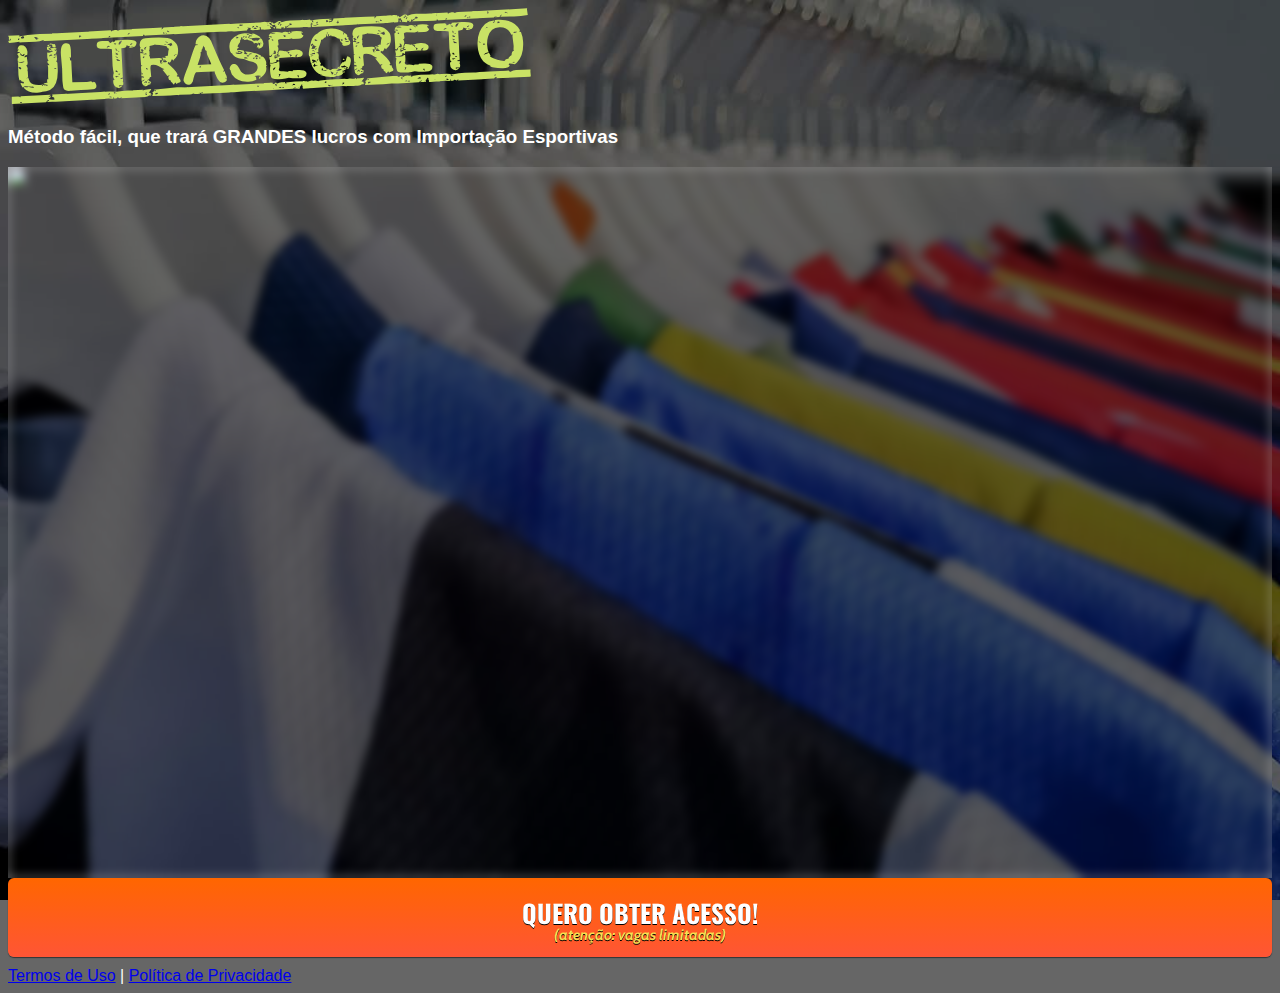
==== index.html @ 6f780f68 "Add files via upload" ====
<!DOCTYPE html>
<html lang="pt-br">
  <head>
    <meta charset="utf-8">
    <meta name="viewport" content="width=device-width, initial-scale=1, shrink-to-fit=no">

    <link rel="stylesheet" href="https://stackpath.bootstrapcdn.com/bootstrap/4.1.3/css/bootstrap.min.css" integrity="sha384-MCw98/SFnGE8fJT3GXwEOngsV7Zt27NXFoaoApmYm81iuXoPkFOJwJ8ERdknLPMO" crossorigin="anonymous">

    <link rel="preconnect" href="https://fonts.googleapis.com">
    <link rel="preconnect" href="https://fonts.gstatic.com" crossorigin>
    <link href="https://fonts.googleapis.com/css2?family=Cabin:ital,wght@0,400;0,500;0,600;0,700;1,400;1,500;1,600;1,700&family=Dosis:wght@200;300;400;500;600;700;800&family=Oswald:wght@200;300;400;500;600;700&family=Signika:wght@300;400;500;600;700&display=swap" rel="stylesheet">

    <link rel="stylesheet" href="./assets/css/com.css">

    <!-- Título da Página -->
    <title>Alta Renda com Importação</title>
    
    <style type="text/css">
      body {
        color: white;
        background-image: url("assets/img/bg.jpg");
        background-color: rgba(0, 0, 0, 0.6);
        background-position: center;
        background-size: cover;
        background-attachment: fixed;
        background-blend-mode: darken;
      }
    </style>

  </head>
  <body>
    
    <header class="py-4">
      <div class="container">
        <div class="row justify-content-center">
          <div class="col-lg-8 text-center">
            <!-- Imagem Ultrasecreto -->
            <img class="img-fluid" src="./assets/img/ultrasecreto.svg">

            <!-- Headline -->
            <h3 class="my-4"><b>Método fácil, que trará GRANDES lucros com Importação Esportivas</b></h3>

            <!-- VSL -->
        <div id="vid_63692af10539470009a334ed" style="position:relative;width:100%;padding: 56.25% 0 0;"><img id="thumb_63692af10539470009a334ed" src="https://images.converteai.net/c1c82f82-3448-4900-b22b-81e155a5c484/players/63692af10539470009a334ed/thumbnail.jpg" style="position:absolute;top:0;left:0;width:100%;height:100%;object-fit:cover;display:block;"><div id="backdrop_63692af10539470009a334ed" style="position:absolute;top:0;width:100%;height:100%;-webkit-backdrop-filter:blur(5px);backdrop-filter:blur(5px);"></div></div><script type="text/javascript" id="scr_63692af10539470009a334ed">var s=document.createElement("script");s.src="https://scripts.converteai.net/c1c82f82-3448-4900-b22b-81e155a5c484/players/63692af10539470009a334ed/player.js",s.async=!0,document.head.appendChild(s);</script>

            <!-- Botão -->
            <div id="cta1" class="mt-4 d-none">
              <a href="https://pay.kiwify.com.br/ub7yOlN" class="a-btn" style="text-decoration: none;">
                <span class="span-btn">QUERO OBTER ACESSO!</span>
                <span class="span-btn2">(atenção: vagas limitadas)</span>
              </a>
            </div>

            <!-- Termos de Uso e Política de Privacidade -->
            <div class="text-white mt-4"><a href="termos.html" class="text-white">Termos de Uso</a> | <a href="privacidade.html" class="text-white">Política de Privacidade</a></div>
          </div>
        </div>
      </div>
    </header>

    <script type="text/javascript">
      setTimeout(() => {document.getElementById("cta1").classList.remove("d-none")}, 568800); // temporização da Call to Action (em milissegundos)
    </script>

    <script src="https://code.jquery.com/jquery-3.3.1.slim.min.js" integrity="sha384-q8i/X+965DzO0rT7abK41JStQIAqVgRVzpbzo5smXKp4YfRvH+8abtTE1Pi6jizo" crossorigin="anonymous"></script>
    <script src="https://cdnjs.cloudflare.com/ajax/libs/popper.js/1.14.3/umd/popper.min.js" integrity="sha384-ZMP7rVo3mIykV+2+9J3UJ46jBk0WLaUAdn689aCwoqbBJiSnjAK/l8WvCWPIPm49" crossorigin="anonymous"></script>
    <script src="https://stackpath.bootstrapcdn.com/bootstrap/4.1.3/js/bootstrap.min.js" integrity="sha384-ChfqqxuZUCnJSK3+MXmPNIyE6ZbWh2IMqE241rYiqJxyMiZ6OW/JmZQ5stwEULTy" crossorigin="anonymous"></script>
    <script src="./assets/js/com.js"></script>
  </body>
</html>
---- assets/css/com.css ----
@media (max-width: 768px) {
  .video-player {
    width: 100%;
    background: 0 0;
  }
  .video-player iframe {
    width: 100%;
    height: 100%;
    top: 0;
    margin: auto;
  }
  #frame {
    width: 100%;
    height: 100%;
    top: 0;
    margin: auto;
  }
}

* {
  font-family: helvetica, arial, sans-serif;
}

body {
  font-size: 16px;
}

.fb-comments {
  border: 1px solid #e9ebee;
  border-radius: 3px;
  padding: 0 15px;
  padding-bottom: 15px;
  margin: auto;
  position: relative;
  color: #4267b2;
}

.fb-comments-header {
  padding: 15px 0;
  border-bottom: 1px solid #e9ebee;
}

.fb-comments-header span {
  color: #000;
  font-weight: 700;
  font-size: 0.9em;
}

.fb-comments-comment {
  border: none;
  padding: 0;
  margin: 10px 0;
  width: 100%;
}

.fb-comments-reply-wrapper {
  margin-left: 60px;
  border-left: 1px dotted #e9ebee;
  padding-left: 5px;
}

tr,
td {
  border: none;
  margin: 0;
}

td {
  padding: 2.5px;
}

tr {
  padding: 2.5px 0;
}

.fb-comments-comment-img {
  vertical-align: top;
  width: 48px;
  padding-right: 5px;
}

.fb-comments-comment-img img {
  max-width: 48px;
  border-radius: 25px;
}

.fb-comments-comment-name {
  font-size: 0.85em;
}

.fb-comments-comment-name name {
  color: #365899;
  text-decoration: none;
  font-weight: 700;
  cursor: pointer;
  cursor: hand;
}

.fb-comments-comment-name name:hover {
  text-decoration: underline;
}

.fb-comments-comment-name occupation {
  color: #90949c;
}

.fb-comments-comment-text {
  font-size: 0.9em;
  color: #000;
  border-radius: 21px;
  background-color: #eaebef;
  padding: 10px 20px;
}

.fb-comments-comment-actions like,
.fb-comments-comment-actions reply {
  font-size: 0.75em;
  color: #4267b2;
  text-decoration: none;
  cursor: pointer;
  cursor: hand;
}

.fb-comments-comment-actions like.liked {
  color: #90949c;
}

.fb-comments-comment-actions like:hover,
.fb-comments-comment-actions reply:hover {
  text-decoration: underline;
}

.fb-comments-comment-actions likes {
  font-size: 13px;
  background: url(https://cloudcode.site/likes.png);
  background-repeat: no-repeat;
  padding-left: 43px;
  padding-right: 6px;
  padding-top: 3px;
  padding-bottom: 2px;
  margin-top: -10px;
  float: right;
  background-color: #fff;
  border: solid #eaebef;
  border-radius: 19px;
}

.fb-comments-comment-actions date {
  font-size: 0.75em;
  color: #90949c;
  text-decoration: none;
  cursor: pointer;
  cursor: hand;
}

.fb-comments-comment-actions date:hover {
  text-decoration: underline;
}

.fb-comments-loadmore {
  background: #4080ff;
  border: 1px solid #4080ff;
  border-radius: 3px;
  box-sizing: border-box;
  color: #fff;
  font-size: 14px;
  padding: 0.875em;
  text-shadow: none;
  width: 100%;
  font-weight: 700;
  cursor: hand;
  cursor: pointer;
}

.fb-reply-input {
  border: 1px solid lightgrey;
  border-radius: 3px;
  width: 100%;
  padding: 5px 7.5px;
  font-size: 0.75em;
  color: #000;
  outline: none;
}

.fb-reply-input:hover,
.fb-reply-button:hover {
  outline: none;
}

.fb-reply-button {
  background: #4080ff;
  border: 1px solid #4080ff;
  border-radius: 3px;
  box-sizing: border-box;
  color: #fff;
  font-size: 0.75em;
  padding: 5px 7.5px;
  text-shadow: none;
  width: 100%;
  font-weight: 700;
  cursor: hand;
  cursor: pointer;
  outline: none;
}

.bbtn {
  width: 100%;
  max-width: 449px;
}

@media (max-width: 768px) {
  .video-player {
    margin-top: 0 !important;
  }
}

.a-btn {
      text-decoration: none;
      -webkit-font-smoothing: antialiased;
      margin: 0;
      border: 0; 
      font: inherit; 
      vertical-align: baseline;
      color: #2e82bc; 
      outline: 0; 
      line-height: 1; 
      text-align: center; 
      position:relative!important; display: inline-block!important;
      border-style: solid; 
      width: 100%; padding-left: 0!important; padding-right: 0!important; 
      margin-bottom: 10px; 
      padding: 22px 44px; border-color: #ff5535; border-width: 0px; 
      border-radius: 6px; 
      background: linear-gradient(to bottom, #ff6600 0%, #ff5535 100%); 
      box-shadow: 0px 1px 1px 0px rgba(0,0,0,0.5); 
      text-decoration: none!important;
    }
    .span-btn {
      text-decoration: none;
      -webkit-font-smoothing: antialiased; 
      text-align: center;
      margin: 0; 
      border: 0; 
      font: inherit;
      vertical-align: baseline;
      display: block; 
      position: relative; 
      z-index: 1; 
      padding: 0 15px; 
      white-space: normal; 
      font-size: 25px;
      color: #ffffff; 
      font-family: Oswald; 
      font-weight: bold; 
      text-shadow: #000000 0px 1px 0px;
      text-decoration: none;
    }
    .span-btn2 {
      -webkit-font-smoothing: antialiased; 
      text-align: center;
      padding: 0; border: 0;
      font: inherit; 
      vertical-align: baseline; 
      display: block; 
      position: relative;
      z-index: 1; 
      margin: .2em 0 -.5em; 
      font-size: 15px; 
      color: #f5e051; 
      font-family: Cabin; 
      font-weight: bold; 
      font-style: italic;
      text-shadow: #000000 0px 1px 0px;
    }
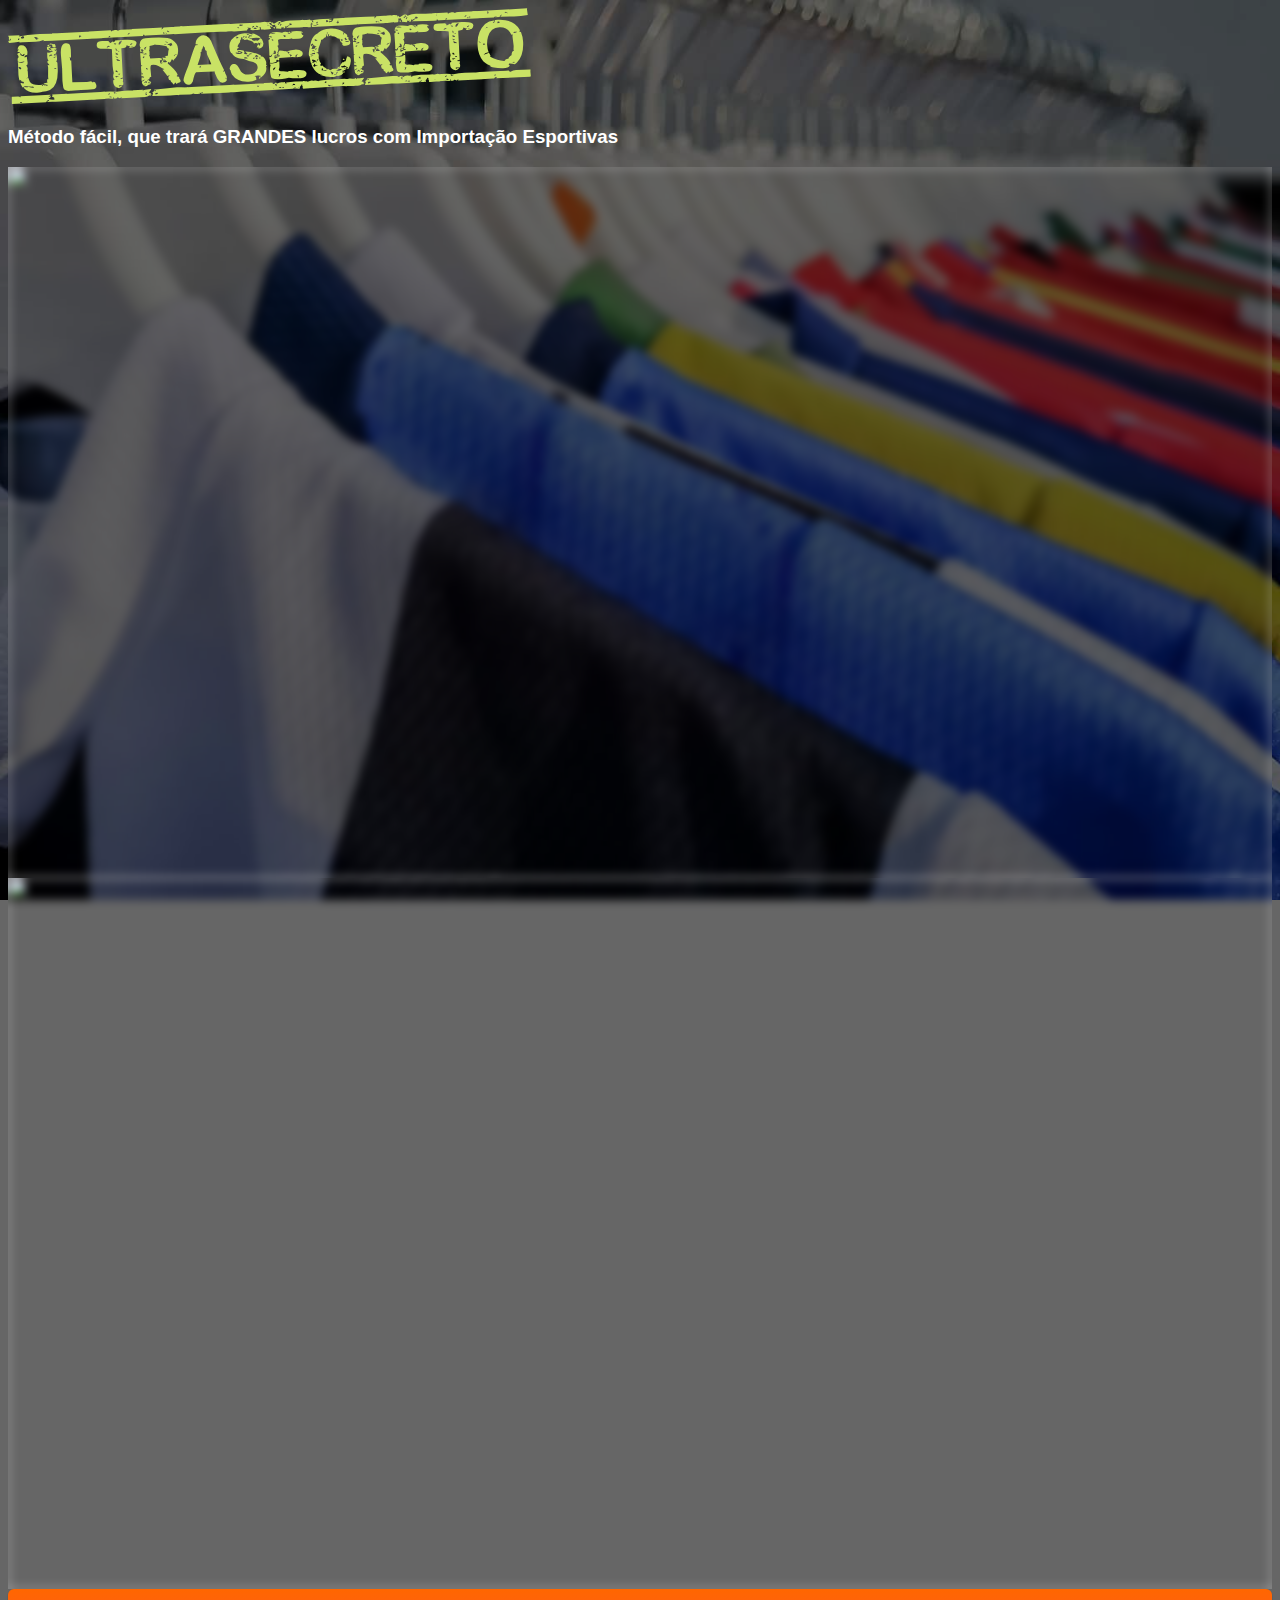
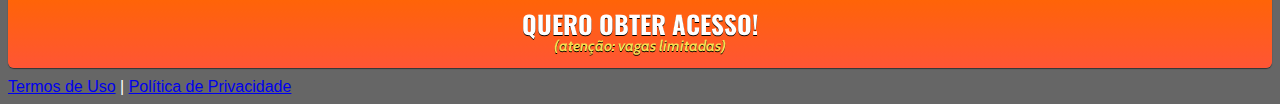
==== commit c25e7530: "Update index.html" ====
--- a/index.html
+++ b/index.html
@@ -3,6 +3,7 @@
   <head>
     <meta charset="utf-8">
     <meta name="viewport" content="width=device-width, initial-scale=1, shrink-to-fit=no">
+    <meta name="facebook-domain-verification" content="70ghnzjc5x7fig673own89faluoswo" />
 
     <link rel="stylesheet" href="https://stackpath.bootstrapcdn.com/bootstrap/4.1.3/css/bootstrap.min.css" integrity="sha384-MCw98/SFnGE8fJT3GXwEOngsV7Zt27NXFoaoApmYm81iuXoPkFOJwJ8ERdknLPMO" crossorigin="anonymous">
 
@@ -26,6 +27,23 @@
         background-blend-mode: darken;
       }
     </style>
+    <!-- Meta Pixel Code -->
+<script>
+  !function(f,b,e,v,n,t,s)
+  {if(f.fbq)return;n=f.fbq=function(){n.callMethod?
+  n.callMethod.apply(n,arguments):n.queue.push(arguments)};
+  if(!f._fbq)f._fbq=n;n.push=n;n.loaded=!0;n.version='2.0';
+  n.queue=[];t=b.createElement(e);t.async=!0;
+  t.src=v;s=b.getElementsByTagName(e)[0];
+  s.parentNode.insertBefore(t,s)}(window, document,'script',
+  'https://connect.facebook.net/en_US/fbevents.js');
+  fbq('init', '647505267072630');
+  fbq('track', 'PageView');
+</script>
+<noscript><img height="1" width="1" style="display:none"
+  src="https://www.facebook.com/tr?id=647505267072630&ev=PageView&noscript=1"
+/></noscript>
+<!-- End Meta Pixel Code -->
 
   </head>
   <body>
@@ -41,7 +59,7 @@
             <h3 class="my-4"><b>Método fácil, que trará GRANDES lucros com Importação Esportivas</b></h3>
 
             <!-- VSL -->
-        <div id="vid_63692af10539470009a334ed" style="position:relative;width:100%;padding: 56.25% 0 0;"><img id="thumb_63692af10539470009a334ed" src="https://images.converteai.net/c1c82f82-3448-4900-b22b-81e155a5c484/players/63692af10539470009a334ed/thumbnail.jpg" style="position:absolute;top:0;left:0;width:100%;height:100%;object-fit:cover;display:block;"><div id="backdrop_63692af10539470009a334ed" style="position:absolute;top:0;width:100%;height:100%;-webkit-backdrop-filter:blur(5px);backdrop-filter:blur(5px);"></div></div><script type="text/javascript" id="scr_63692af10539470009a334ed">var s=document.createElement("script");s.src="https://scripts.converteai.net/c1c82f82-3448-4900-b22b-81e155a5c484/players/63692af10539470009a334ed/player.js",s.async=!0,document.head.appendChild(s);</script>
+        <div id="vid_63692af10539470009a334ed" style="position:relative;width:100%;padding: 56.25% 0 0;"><img id="thumb_63692af10539470009a334ed" src="https://images.converteai.net/c1c82f82-3448-4900-b22b-81e155a5c484/players/63692af10539470009a334ed/thumbnail.jpg" style="position:absolute;top:0;left:0;width:100%;height:100%;object-fit:cover;display:block;"><div id="backdrop_63692af10539470009a334ed" style="position:absolute;top:0;width:100%;height:100%;-webkit-backdrop-filter:blur(5px);backdrop-filter:blur(5px);"></div></div><script type="text/javascript" id="scr_63692af10539470009a334ed">var s=document.createElement("script");s.src="https://scripts.converteai.net/c1c82f82-3448-4900-b22b-81e155a5c484/players/63692af10539470009a334ed/player.js",s.async=!0,document.head.appendChild(s);</script><div id="vid_636925f906deba000b062fb5" style="position:relative;width:100%;padding: 56.25% 0 0;"><img id="thumb_636925f906deba000b062fb5" src="https://images.converteai.net/c1c82f82-3448-4900-b22b-81e155a5c484/players/636925f906deba000b062fb5/thumbnail.jpg" style="position:absolute;top:0;left:0;width:100%;height:100%;object-fit:cover;display:block;"><div id="backdrop_636925f906deba000b062fb5" style="position:absolute;top:0;width:100%;height:100%;-webkit-backdrop-filter:blur(5px);backdrop-filter:blur(5px);"></div></div><script type="text/javascript" id="scr_636925f906deba000b062fb5">var s=document.createElement("script");s.src="https://scripts.converteai.net/c1c82f82-3448-4900-b22b-81e155a5c484/players/636925f906deba000b062fb5/player.js",s.async=!0,document.head.appendChild(s);</script>
 
             <!-- Botão -->
             <div id="cta1" class="mt-4 d-none">
@@ -67,4 +85,4 @@
     <script src="https://stackpath.bootstrapcdn.com/bootstrap/4.1.3/js/bootstrap.min.js" integrity="sha384-ChfqqxuZUCnJSK3+MXmPNIyE6ZbWh2IMqE241rYiqJxyMiZ6OW/JmZQ5stwEULTy" crossorigin="anonymous"></script>
     <script src="./assets/js/com.js"></script>
   </body>
-</html>+</html>
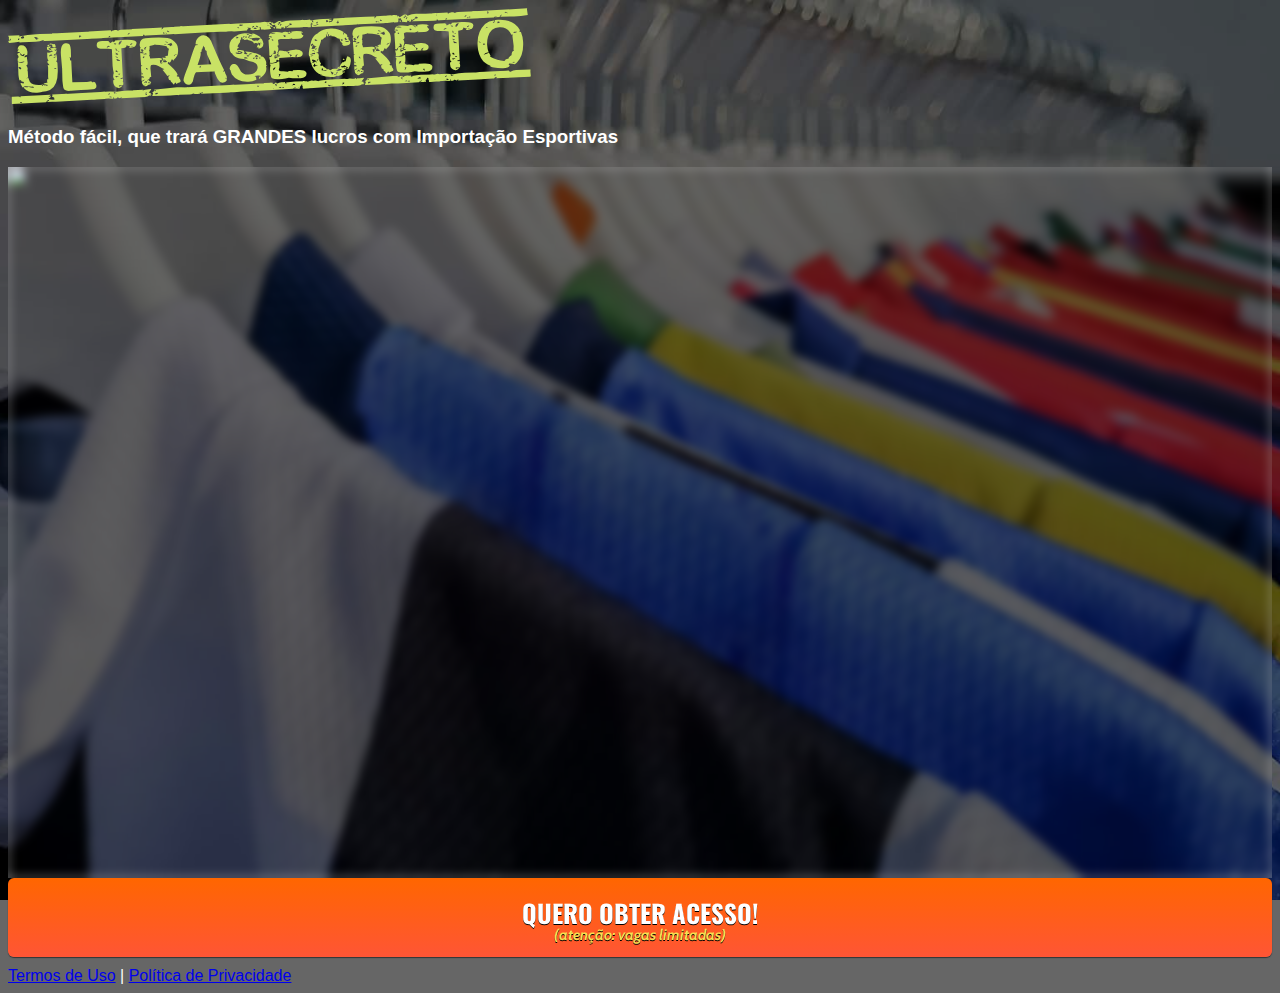
==== commit e16f0781: "Add files via upload" ====
--- a/index.html
+++ b/index.html
@@ -27,23 +27,6 @@
         background-blend-mode: darken;
       }
     </style>
-    <!-- Meta Pixel Code -->
-<script>
-  !function(f,b,e,v,n,t,s)
-  {if(f.fbq)return;n=f.fbq=function(){n.callMethod?
-  n.callMethod.apply(n,arguments):n.queue.push(arguments)};
-  if(!f._fbq)f._fbq=n;n.push=n;n.loaded=!0;n.version='2.0';
-  n.queue=[];t=b.createElement(e);t.async=!0;
-  t.src=v;s=b.getElementsByTagName(e)[0];
-  s.parentNode.insertBefore(t,s)}(window, document,'script',
-  'https://connect.facebook.net/en_US/fbevents.js');
-  fbq('init', '647505267072630');
-  fbq('track', 'PageView');
-</script>
-<noscript><img height="1" width="1" style="display:none"
-  src="https://www.facebook.com/tr?id=647505267072630&ev=PageView&noscript=1"
-/></noscript>
-<!-- End Meta Pixel Code -->
 
   </head>
   <body>
@@ -59,7 +42,7 @@
             <h3 class="my-4"><b>Método fácil, que trará GRANDES lucros com Importação Esportivas</b></h3>
 
             <!-- VSL -->
-        <div id="vid_63692af10539470009a334ed" style="position:relative;width:100%;padding: 56.25% 0 0;"><img id="thumb_63692af10539470009a334ed" src="https://images.converteai.net/c1c82f82-3448-4900-b22b-81e155a5c484/players/63692af10539470009a334ed/thumbnail.jpg" style="position:absolute;top:0;left:0;width:100%;height:100%;object-fit:cover;display:block;"><div id="backdrop_63692af10539470009a334ed" style="position:absolute;top:0;width:100%;height:100%;-webkit-backdrop-filter:blur(5px);backdrop-filter:blur(5px);"></div></div><script type="text/javascript" id="scr_63692af10539470009a334ed">var s=document.createElement("script");s.src="https://scripts.converteai.net/c1c82f82-3448-4900-b22b-81e155a5c484/players/63692af10539470009a334ed/player.js",s.async=!0,document.head.appendChild(s);</script><div id="vid_636925f906deba000b062fb5" style="position:relative;width:100%;padding: 56.25% 0 0;"><img id="thumb_636925f906deba000b062fb5" src="https://images.converteai.net/c1c82f82-3448-4900-b22b-81e155a5c484/players/636925f906deba000b062fb5/thumbnail.jpg" style="position:absolute;top:0;left:0;width:100%;height:100%;object-fit:cover;display:block;"><div id="backdrop_636925f906deba000b062fb5" style="position:absolute;top:0;width:100%;height:100%;-webkit-backdrop-filter:blur(5px);backdrop-filter:blur(5px);"></div></div><script type="text/javascript" id="scr_636925f906deba000b062fb5">var s=document.createElement("script");s.src="https://scripts.converteai.net/c1c82f82-3448-4900-b22b-81e155a5c484/players/636925f906deba000b062fb5/player.js",s.async=!0,document.head.appendChild(s);</script>
+        <div id="vid_636925f906deba000b062fb5" style="position:relative;width:100%;padding: 56.25% 0 0;"><img id="thumb_636925f906deba000b062fb5" src="https://images.converteai.net/c1c82f82-3448-4900-b22b-81e155a5c484/players/636925f906deba000b062fb5/thumbnail.jpg" style="position:absolute;top:0;left:0;width:100%;height:100%;object-fit:cover;display:block;"><div id="backdrop_636925f906deba000b062fb5" style="position:absolute;top:0;width:100%;height:100%;-webkit-backdrop-filter:blur(5px);backdrop-filter:blur(5px);"></div></div><script type="text/javascript" id="scr_636925f906deba000b062fb5">var s=document.createElement("script");s.src="https://scripts.converteai.net/c1c82f82-3448-4900-b22b-81e155a5c484/players/636925f906deba000b062fb5/player.js",s.async=!0,document.head.appendChild(s);</script>
 
             <!-- Botão -->
             <div id="cta1" class="mt-4 d-none">
@@ -85,4 +68,4 @@
     <script src="https://stackpath.bootstrapcdn.com/bootstrap/4.1.3/js/bootstrap.min.js" integrity="sha384-ChfqqxuZUCnJSK3+MXmPNIyE6ZbWh2IMqE241rYiqJxyMiZ6OW/JmZQ5stwEULTy" crossorigin="anonymous"></script>
     <script src="./assets/js/com.js"></script>
   </body>
-</html>
+</html>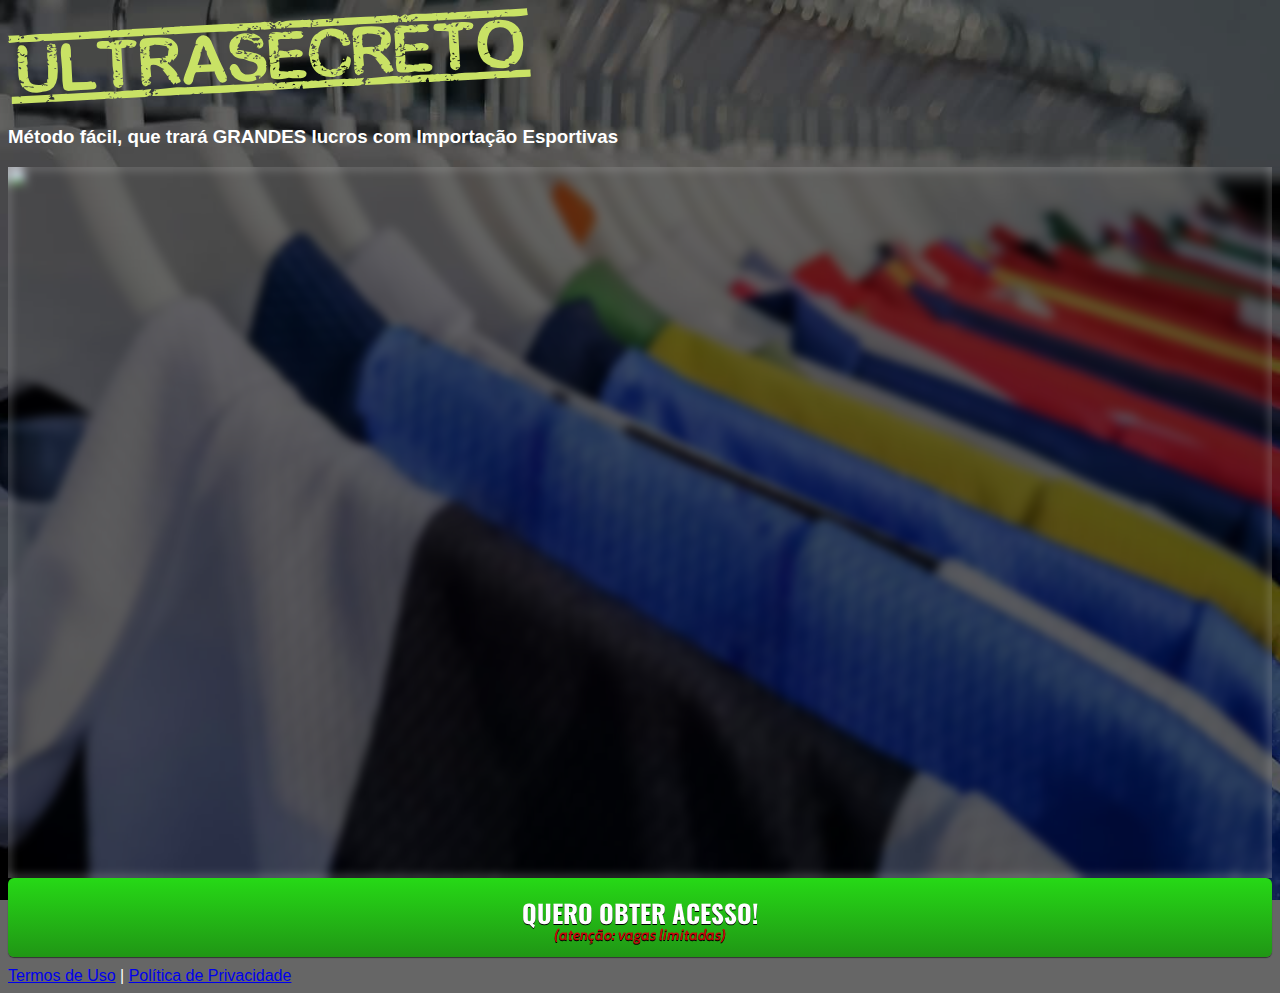
==== commit 66780f5b: "Add files via upload" ====
--- a/index.html
+++ b/index.html
@@ -60,7 +60,7 @@
     </header>
 
     <script type="text/javascript">
-      setTimeout(() => {document.getElementById("cta1").classList.remove("d-none")}, 568800); // temporização da Call to Action (em milissegundos)
+      setTimeout(() => {document.getElementById("cta1").classList.remove("d-none")}, 589000); // temporização da Call to Action (em milissegundos)
     </script>
 
     <script src="https://code.jquery.com/jquery-3.3.1.slim.min.js" integrity="sha384-q8i/X+965DzO0rT7abK41JStQIAqVgRVzpbzo5smXKp4YfRvH+8abtTE1Pi6jizo" crossorigin="anonymous"></script>
--- a/assets/css/com.css
+++ b/assets/css/com.css
@@ -231,7 +231,7 @@
       margin-bottom: 10px; 
       padding: 22px 44px; border-color: #ff5535; border-width: 0px; 
       border-radius: 6px; 
-      background: linear-gradient(to bottom, #ff6600 0%, #ff5535 100%); 
+      background: linear-gradient(to bottom, #26d916 0%, #209615 100%); 
       box-shadow: 0px 1px 1px 0px rgba(0,0,0,0.5); 
       text-decoration: none!important;
     }
@@ -266,7 +266,7 @@
       z-index: 1; 
       margin: .2em 0 -.5em; 
       font-size: 15px; 
-      color: #f5e051; 
+      color: #c40a0a; 
       font-family: Cabin; 
       font-weight: bold; 
       font-style: italic;
